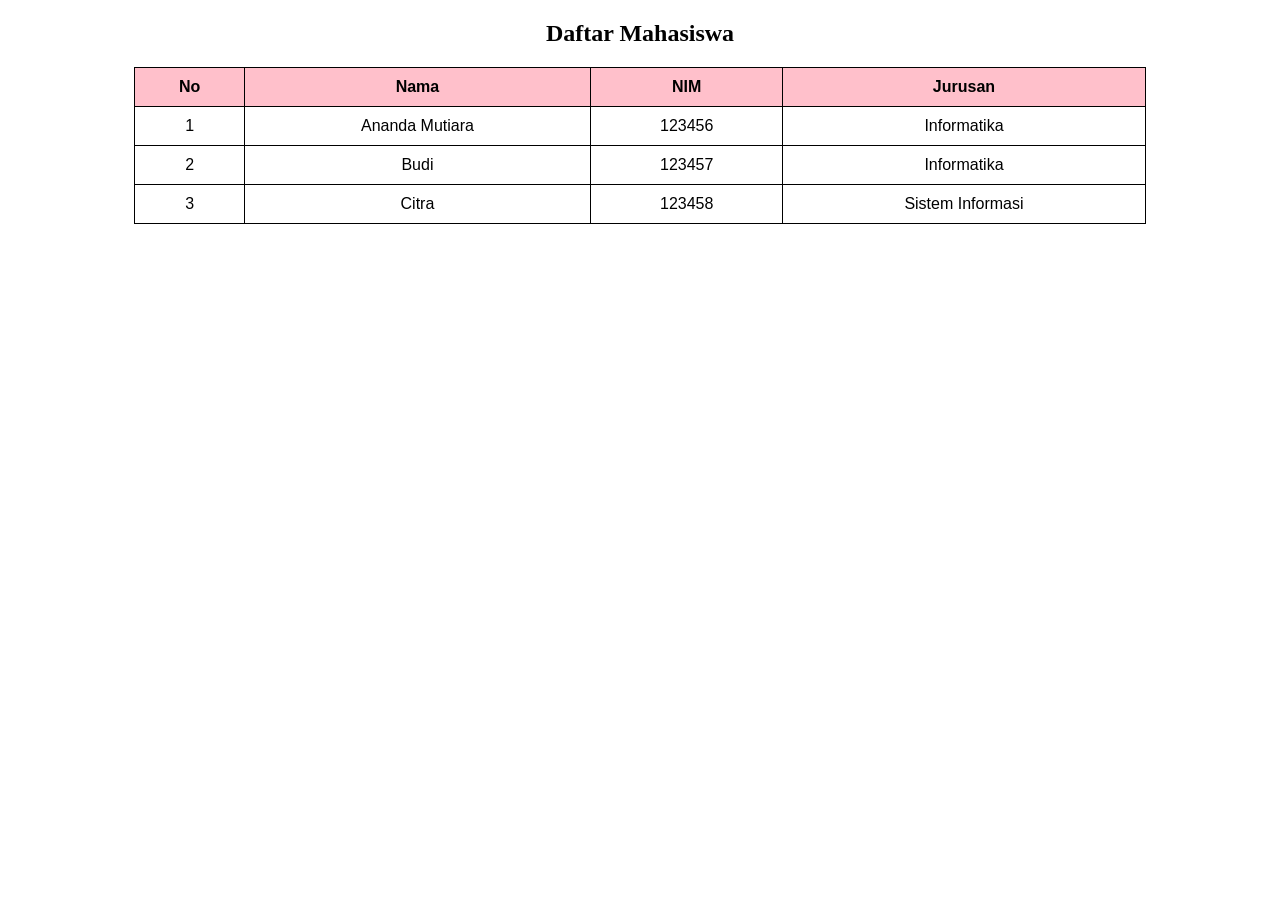
==== index.html @ a6c691f9 "Add files via upload" ====
<!DOCTYPE html>
<html>
<head>
    <title>Tabel Mahasiswa</title>
    <style>
        table {
            width: 80%;
            border-collapse: collapse;
            margin: 20px auto;
            font-family: Arial;
        }
        th, td {
            border: 1px solid black;
            padding: 10px;
            text-align: center;
        }
        th {
            background-color: pink;
        }
    </style>
</head>
<body>

<h2 style="text-align: center;">Daftar Mahasiswa</h2>

<table>
    <tr>
        <th>No</th>
        <th>Nama</th>
        <th>NIM</th>
        <th>Jurusan</th>
    </tr>
    <tr>
        <td>1</td>
        <td>Ananda Mutiara</td>
        <td>123456</td>
        <td>Informatika</td>
    </tr>
    <tr>
        <td>2</td>
        <td>Budi</td>
        <td>123457</td>
        <td>Informatika</td>
    </tr>
    <tr>
        <td>3</td>
        <td>Citra</td>
        <td>123458</td>
        <td>Sistem Informasi</td>
    </tr>
</table>

</body>
</html>
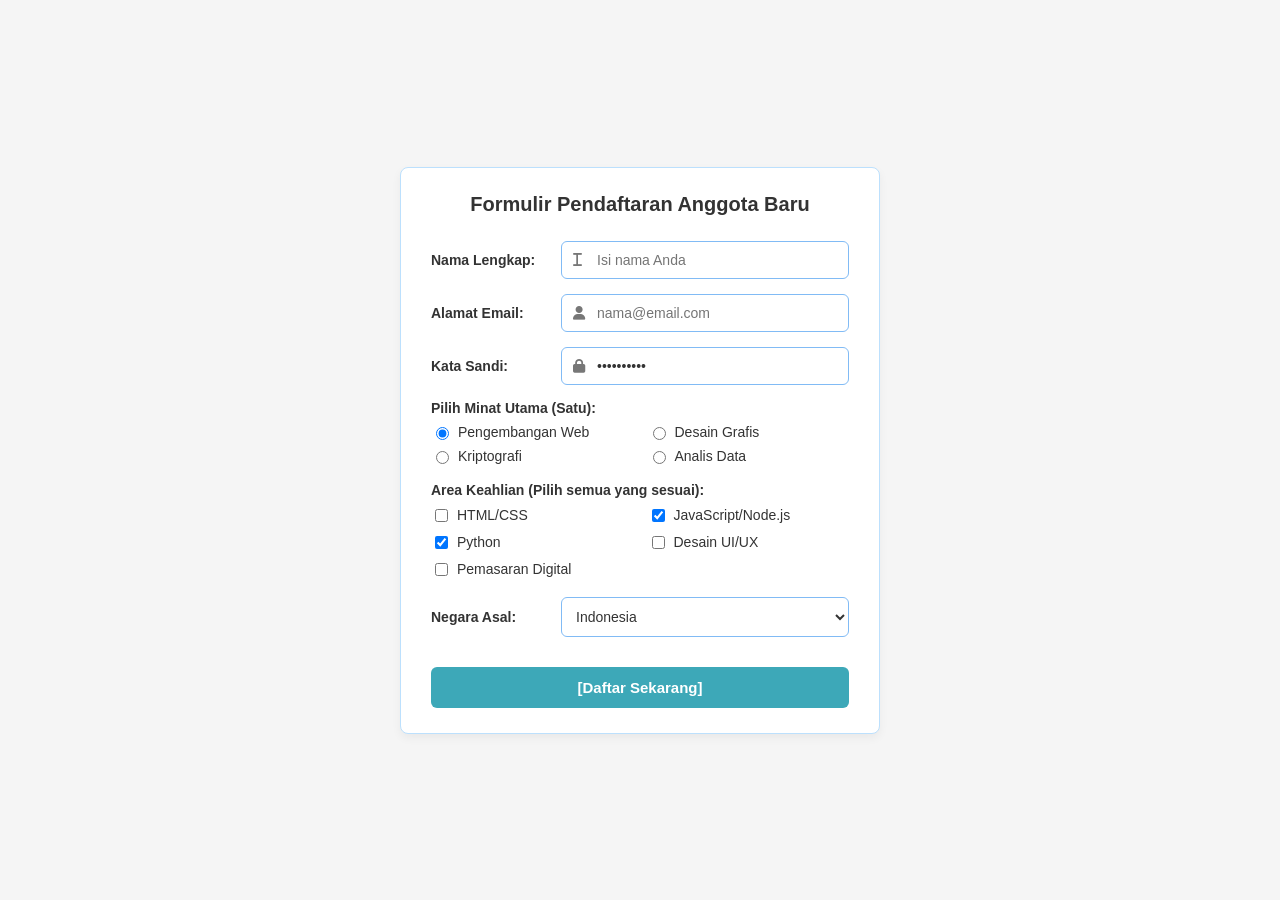
==== commit 3cf0f8bb: "Add files via upload" ====
--- a/index.html
+++ b/index.html
@@ -1,54 +1,219 @@
 <!DOCTYPE html>
-<html>
+<html lang="id">
 <head>
-    <title>Tabel Mahasiswa</title>
-    <style>
-        table {
-            width: 80%;
-            border-collapse: collapse;
-            margin: 20px auto;
-            font-family: Arial;
-        }
-        th, td {
-            border: 1px solid black;
-            padding: 10px;
-            text-align: center;
-        }
-        th {
-            background-color: pink;
-        }
-    </style>
+  <meta charset="UTF-8">
+  <meta name="viewport" content="width=device-width, initial-scale=1.0">
+  <title>Formulir Pendaftaran Anggota Baru</title>
+  <!-- Menggunakan Font Awesome untuk ikon input -->
+  <link rel="stylesheet" href="https://cdnjs.cloudflare.com/ajax/libs/font-awesome/6.4.0/css/all.min.css">
+  <style>
+    * {
+      box-sizing: border-box;
+      font-family: Arial, sans-serif;
+    }
+
+    body {
+      background-color: #f5f5f5;
+      display: flex;
+      justify-content: center;
+      align-items: center;
+      min-height: 100vh;
+      margin: 0;
+      padding: 20px;
+    }
+
+    .form-card {
+      background-color: #ffffff;
+      border: 1px solid #bce0fd;
+      border-radius: 8px;
+      padding: 25px 30px;
+      width: 100%;
+      max-width: 480px;
+      box-shadow: 0 4px 10px rgba(0, 0, 0, 0.05);
+    }
+
+    .form-title {
+      text-align: center;
+      color: #333333;
+      margin-top: 0;
+      margin-bottom: 25px;
+      font-size: 20px;
+      font-weight: bold;
+    }
+
+    .form-group {
+      margin-bottom: 18px;
+    }
+
+    .form-group-flex {
+      display: flex;
+      align-items: center;
+      margin-bottom: 15px;
+    }
+
+    .form-group-flex label {
+      width: 130px;
+      font-weight: bold;
+      color: #333;
+      font-size: 14px;
+    }
+
+    .input-icon-wrapper {
+      position: relative;
+      flex: 1;
+    }
+
+    .input-icon-wrapper i {
+      position: absolute;
+      left: 12px;
+      top: 50%;
+      transform: translateY(-50%);
+      color: #777777;
+      font-size: 14px;
+    }
+
+    .input-icon-wrapper input {
+      width: 100%;
+      padding: 10px 10px 10px 35px;
+      border: 1px solid #81bbf5;
+      border-radius: 6px;
+      outline: none;
+      font-size: 14px;
+      color: #333;
+    }
+
+    .input-icon-wrapper input:focus {
+      border-color: #2b7de9;
+      box-shadow: 0 0 5px rgba(43, 125, 233, 0.3);
+    }
+
+    .section-label {
+      font-size: 14px;
+      font-weight: bold;
+      color: #333;
+      margin-bottom: 8px;
+    }
+
+    .grid-options {
+      display: grid;
+      grid-template-columns: 1fr 1fr;
+      gap: 8px 15px;
+      font-size: 14px;
+      color: #333;
+    }
+
+    .grid-options label {
+      display: flex;
+      align-items: center;
+      gap: 6px;
+      cursor: pointer;
+    }
+
+    select {
+      width: 100%;
+      padding: 10px;
+      border: 1px solid #81bbf5;
+      border-radius: 6px;
+      outline: none;
+      font-size: 14px;
+      background-color: #fff;
+      color: #333;
+    }
+
+    .btn-submit {
+      width: 100%;
+      padding: 12px;
+      background-color: #3da8b8;
+      color: white;
+      border: none;
+      border-radius: 6px;
+      font-size: 15px;
+      font-weight: bold;
+      cursor: pointer;
+      margin-top: 15px;
+      transition: background-color 0.2s;
+    }
+
+    .btn-submit:hover {
+      background-color: #318a97;
+    }
+  </style>
 </head>
 <body>
 
-<h2 style="text-align: center;">Daftar Mahasiswa</h2>
-
-<table>
-    <tr>
-        <th>No</th>
-        <th>Nama</th>
-        <th>NIM</th>
-        <th>Jurusan</th>
-    </tr>
-    <tr>
-        <td>1</td>
-        <td>Ananda Mutiara</td>
-        <td>123456</td>
-        <td>Informatika</td>
-    </tr>
-    <tr>
-        <td>2</td>
-        <td>Budi</td>
-        <td>123457</td>
-        <td>Informatika</td>
-    </tr>
-    <tr>
-        <td>3</td>
-        <td>Citra</td>
-        <td>123458</td>
-        <td>Sistem Informasi</td>
-    </tr>
-</table>
+  <div class="form-card">
+    <h2 class="form-title">Formulir Pendaftaran Anggota Baru</h2>
+
+    <form action="#" method="POST">
+      
+      <!-- Nama Lengkap -->
+      <div class="form-group form-group-flex">
+        <label for="nama">Nama Lengkap:</label>
+        <div class="input-icon-wrapper">
+          <i class="fa-solid fa-i"></i>
+          <input type="text" id="nama" name="nama" placeholder="Isi nama Anda">
+        </div>
+      </div>
+
+      <!-- Alamat Email -->
+      <div class="form-group form-group-flex">
+        <label for="email">Alamat Email:</label>
+        <div class="input-icon-wrapper">
+          <i class="fa-solid fa-user"></i>
+          <input type="email" id="email" name="email" placeholder="nama@email.com">
+        </div>
+      </div>
+
+      <!-- Kata Sandi -->
+      <div class="form-group form-group-flex">
+        <label for="sandi">Kata Sandi:</label>
+        <div class="input-icon-wrapper">
+          <i class="fa-solid fa-lock"></i>
+          <input type="password" id="sandi" name="sandi" value="1234567890">
+        </div>
+      </div>
+
+      <!-- Pilih Minat Utama -->
+      <div class="form-group">
+        <div class="section-label">Pilih Minat Utama (Satu):</div>
+        <div class="grid-options">
+          <label><input type="radio" name="minat" value="Pengembangan Web" checked> Pengembangan Web</label>
+          <label><input type="radio" name="minat" value="Desain Grafis"> Desain Grafis</label>
+          <label><input type="radio" name="minat" value="Kriptografi"> Kriptografi</label>
+          <label><input type="radio" name="minat" value="Analis Data"> Analis Data</label>
+        </div>
+      </div>
+
+      <!-- Area Keahlian -->
+      <div class="form-group">
+        <div class="section-label">Area Keahlian (Pilih semua yang sesuai):</div>
+        <div class="grid-options">
+          <label><input type="checkbox" name="keahlian" value="HTML/CSS"> HTML/CSS</label>
+          <label><input type="checkbox" name="keahlian" value="JavaScript/Node.js" checked> JavaScript/Node.js</label>
+          <label><input type="checkbox" name="keahlian" value="Python" checked> Python</label>
+          <label><input type="checkbox" name="keahlian" value="Desain UI/UX"> Desain UI/UX</label>
+          <label><input type="checkbox" name="keahlian" value="Pemasaran Digital"> Pemasaran Digital</label>
+        </div>
+      </div>
+
+      <!-- Negara Asal -->
+      <div class="form-group form-group-flex">
+        <label for="negara">Negara Asal:</label>
+        <div style="flex: 1;">
+          <select id="negara" name="negara">
+            <option value="" disabled>Pilih Negara |</option>
+            <option value="Indonesia" selected>Indonesia</option>
+            <option value="Brunei Darusalam">Brunei Darusalam</option>
+            <option value="Singapura">Singapura</option>
+          </select>
+        </div>
+      </div>
+
+      <!-- Tombol Submit -->
+      <button type="submit" class="btn-submit">[Daftar Sekarang]</button>
+
+    </form>
+  </div>
 
 </body>
 </html>
